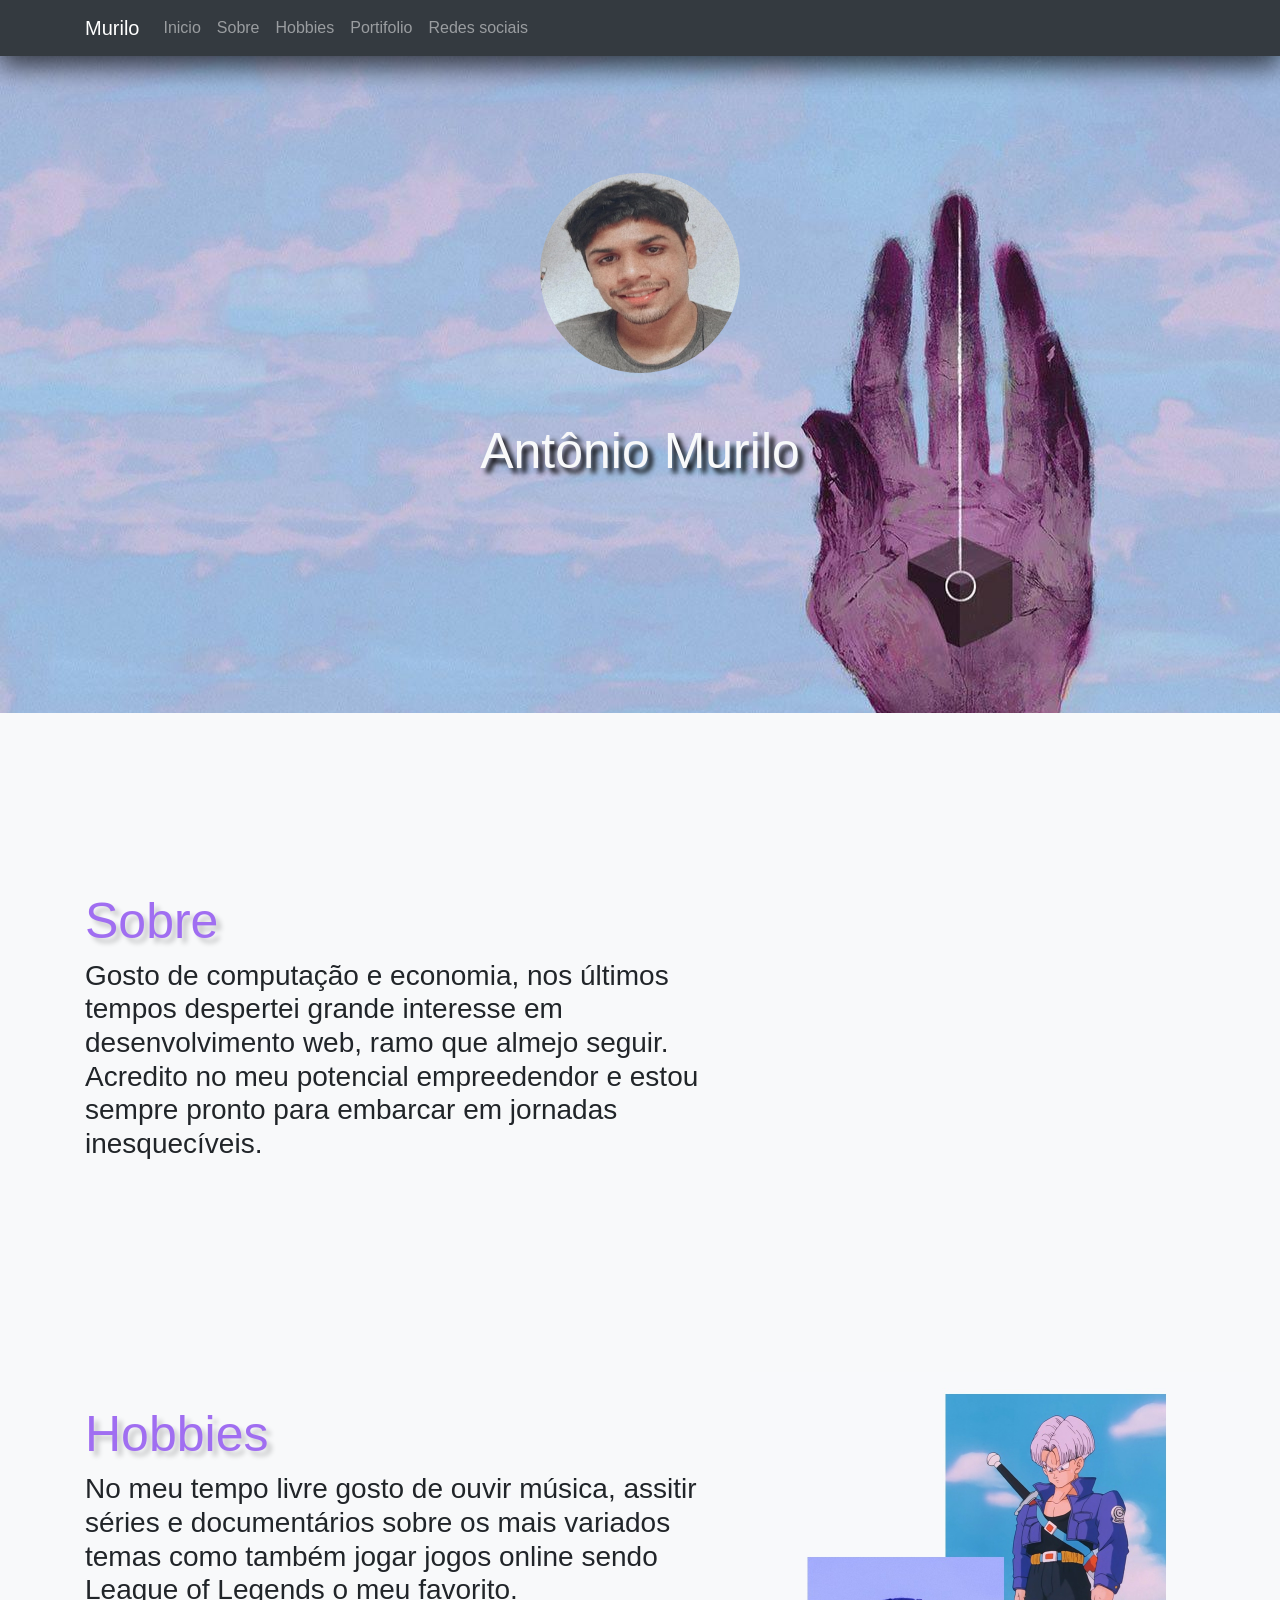
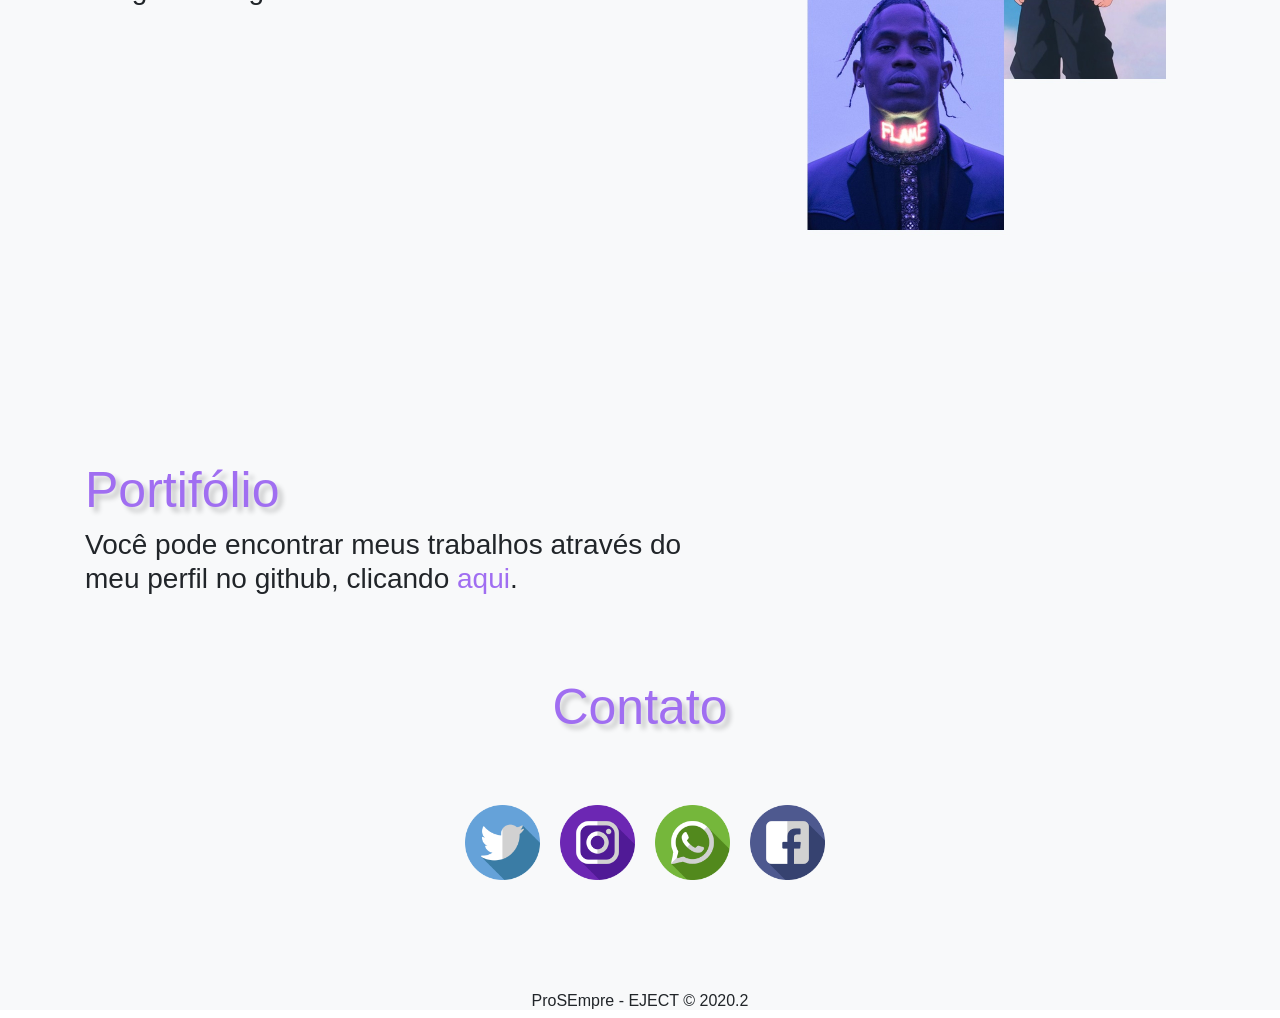
==== index.html @ 82c149f2 "#02: adiciona responsividade" ====
<!DOCTYPE html>
<html lang="en">
  <head>
    <meta charset="utf-8">
    <meta name="viewport" content="width=device-width, initial-scale=1, shrink-to-fit=no">

    <link rel="stylesheet" href="https://stackpath.bootstrapcdn.com/bootstrap/4.3.1/css/bootstrap.min.css" integrity="sha384-ggOyR0iXCbMQv3Xipma34MD+dH/1fQ784/j6cY/iJTQUOhcWr7x9JvoRxT2MZw1T" crossorigin="anonymous">
    <link rel="stylesheet" href="style.css">
    <script src="https://code.jquery.com/jquery-3.3.1.slim.min.js" integrity="sha384-q8i/X+965DzO0rT7abK41JStQIAqVgRVzpbzo5smXKp4YfRvH+8abtTE1Pi6jizo" crossorigin="anonymous"></script>
    <script src="https://cdnjs.cloudflare.com/ajax/libs/popper.js/1.14.7/umd/popper.min.js" integrity="sha384-UO2eT0CpHqdSJQ6hJty5KVphtPhzWj9WO1clHTMGa3JDZwrnQq4sF86dIHNDz0W1" crossorigin="anonymous"></script>
    <script src="https://stackpath.bootstrapcdn.com/bootstrap/4.3.1/js/bootstrap.min.js" integrity="sha384-JjSmVgyd0p3pXB1rRibZUAYoIIy6OrQ6VrjIEaFf/nJGzIxFDsf4x0xIM+B07jRM" crossorigin="anonymous"></script>

    <title>Murilo</title>
  </head>
  <body>
    
    <nav id="nav" class="navbar fixed-top navbar-expand-lg navbar-dark bg-dark">
      <div class="container">
        
        <a class="navbar-brand h1 mb-0" href="#inicio">Murilo</a>
        <button class="navbar-toggler" type="button" data-toggle="collapse" data-target="#navbarSite">
          <span class="navbar-toggler-icon">
          </span>
        </button>

        <div class="collaapse navbar-collapse" id="navbarSite">
          <ul class="navbar-nav mr-auto">
            <li class="nav-item">
              <a class="nav-link" href="#inicio">Inicio</a>
            </li>
            <li class="nav-item">
              <a class="nav-link" href="#sobre">Sobre</a>
            </li>
            <li class="nav-item">
              <a class="nav-link" href="#hobbies">Hobbies</a>
            </li>
            <li class="nav-item">
              <a class="nav-link" href="#portifolio">Portifolio</a>
            </li>
            <li class="nav-item">
              <a class="nav-link" href="#redes">Redes sociais</a>
            </li>
          </ul>
      </div>
      </div>
      </nav>
    

    
    <div id="geral">
    <section>
      
      <div id="inicio" class="col-12">
        <img src="murilo.jpeg" width="200" height="200" alt="" class="foto-perfil"><br><br><br>
      <h1 classe="nome">Antônio Murilo</h1>
      </div>
      
    </section>
    

    <section>
        
          <div id="sobre">
          <div class="container">
            <div class="row">
            <div class="col-9"><h2>Sobre</h2></div>
            <div class="col-7"><h3><p>Gosto de computação e economia, nos últimos tempos despertei grande interesse em desenvolvimento web, ramo que almejo seguir. Acredito no meu potencial empreedendor e estou sempre pronto para embarcar em jornadas inesquecíveis.</p></h3></div>
            <div class="col-5"></div>
            </div>
          </div>
          </div>
        
    </section>  
        
    <sectio>
        
          <div id="hobbies">
            <div class="container">
            <div class="row">
            <div class="col-9"><h2>Hobbies</h2></div>
            <div class="col-7"><h3><p>No meu tempo livre gosto de ouvir música, assitir séries e documentários sobre os mais variados temas como também jogar jogos online sendo League of Legends o meu favorito.</p></h3></div>
            <div class="col-5"><img src="2.jpg" width="500" height="500" id="img-hobbies"></div>
            </div>
            </div>
          </div>
    </sectio>
      

    <section>
            <div id="portifolio">
            <div class="container">
            <div class="row">
            <div class="col-9"><h2>Portifólio</h2></div>
            <div class="col-7"><h3><p>Você pode encontrar meus trabalhos através do meu perfil no github, clicando <a href="https://github.com/murilopaiva" target="_blank">aqui</a>.</p></h3></div>
            
            </div>
            </div>
           </div>

    </section>

    

    <section>
        <div class="container">
        <div id="redes">
          <div class="row justify-content-md-center"><div class="col-0"><h2>Contato<br><br></h2>
          </div>
        </div>

    <div class="row justify-content-md-center" id="img-contato">
    <div class="col-1">
      <a id="twitter" href="https://twitter.com/murilopaiva_" target="_blank"><img src="twitter.png" width="75" height="75"></a>
    </div>
    <div class="col-1">
      <a id="instagram" href="https://www.instagram.com/murilopaiva_/" target="_blank"><img src="instagram.png" width="75" height="75"></a>
    </div>
    <div class="col-1">
      <a id="whatsapp" href="https://api.whatsapp.com/send?phone=5584991711121" target="_blank"><img src="whatsapp.png" width="75" height="75"></a>
    </div>
    <div class="col-1">
      <a id="facebook" href="https://www.facebook.com/murilo.paiva.775/" target="_blank"><img src="facebook.png" width="75" height="75"></a>
    </div>
  </div>
</div>
</div>
    </section>
    </div>
    </div>

</body>
  
<footer><div class="footer"><h6>ProSEmpre - EJECT © 2020.2<h6></div></footer>
  
</html>
---- style.css ----
body{

	padding:0;
	margin:0;
}

#geral{

	overflow: hidden;
	background-color: #F8F9FA;
}

nav{
    box-shadow: 0 8px 28px 0 rgba(0, 0, 0, 0.466), 0 8px 28px 0 rgba(0, 0, 0, 0.438);
    width:100%;
}


#inicio{
    height: 700px;
    background: url(back.jpg);
    background-position: left;
    background: cover;
    background-attachment: fixed;
	margin: 0 auto;
    padding: auto;
    width: 100%;
	margin-top: 1%;
    text-align: center;

}

.foto-perfil{
	border-radius: 50%;
	width: 200px;
    height: 200px;
    margin-top: 160px;
    
    
}

#geral h1{
   color:#F8F9FA;
   font-size: 50px;
   text-shadow: .1em 0.1em 0.1em rgba(0,0,0,1);

}

#sobre{

	margin:0 auto;
	padding: 50px;
    margin-top: 10%;
}

#hobbies{

	margin:0 auto;
	padding: 50px;
	margin-top: 10%;
}

#portifolio{
	margin:0 auto;
	padding: 10px;
	margin-top: 10%;

}

#geral h2{
	color: rgb(160, 110, 241);
    font-size: 50px;
    text-shadow: 0.1em 0.1em 0.1em rgba(0,0,0,0.2);
}

#img-hobbies{

    margin-top: -100px;
}

.footer{
	text-align-last: center;
    background:#F8F9FA;
}

#redes {
    
    margin-top: 5%;
    margin-bottom: 10%;
}

#geral a{
    color: rgb(160, 110, 241) ;
}
@media (max-width: 576px){
	#geral p{
		font-size: 16px;
	}
	#img-hobbies{
		display: none;
	}
	#instagram{
        display: none;
    }
    #facebook{
        display: none;

    }
    #twitter{
        display: none;
    }
    #whatsapp{
        margin-left: 60px;
        
    }

    
}
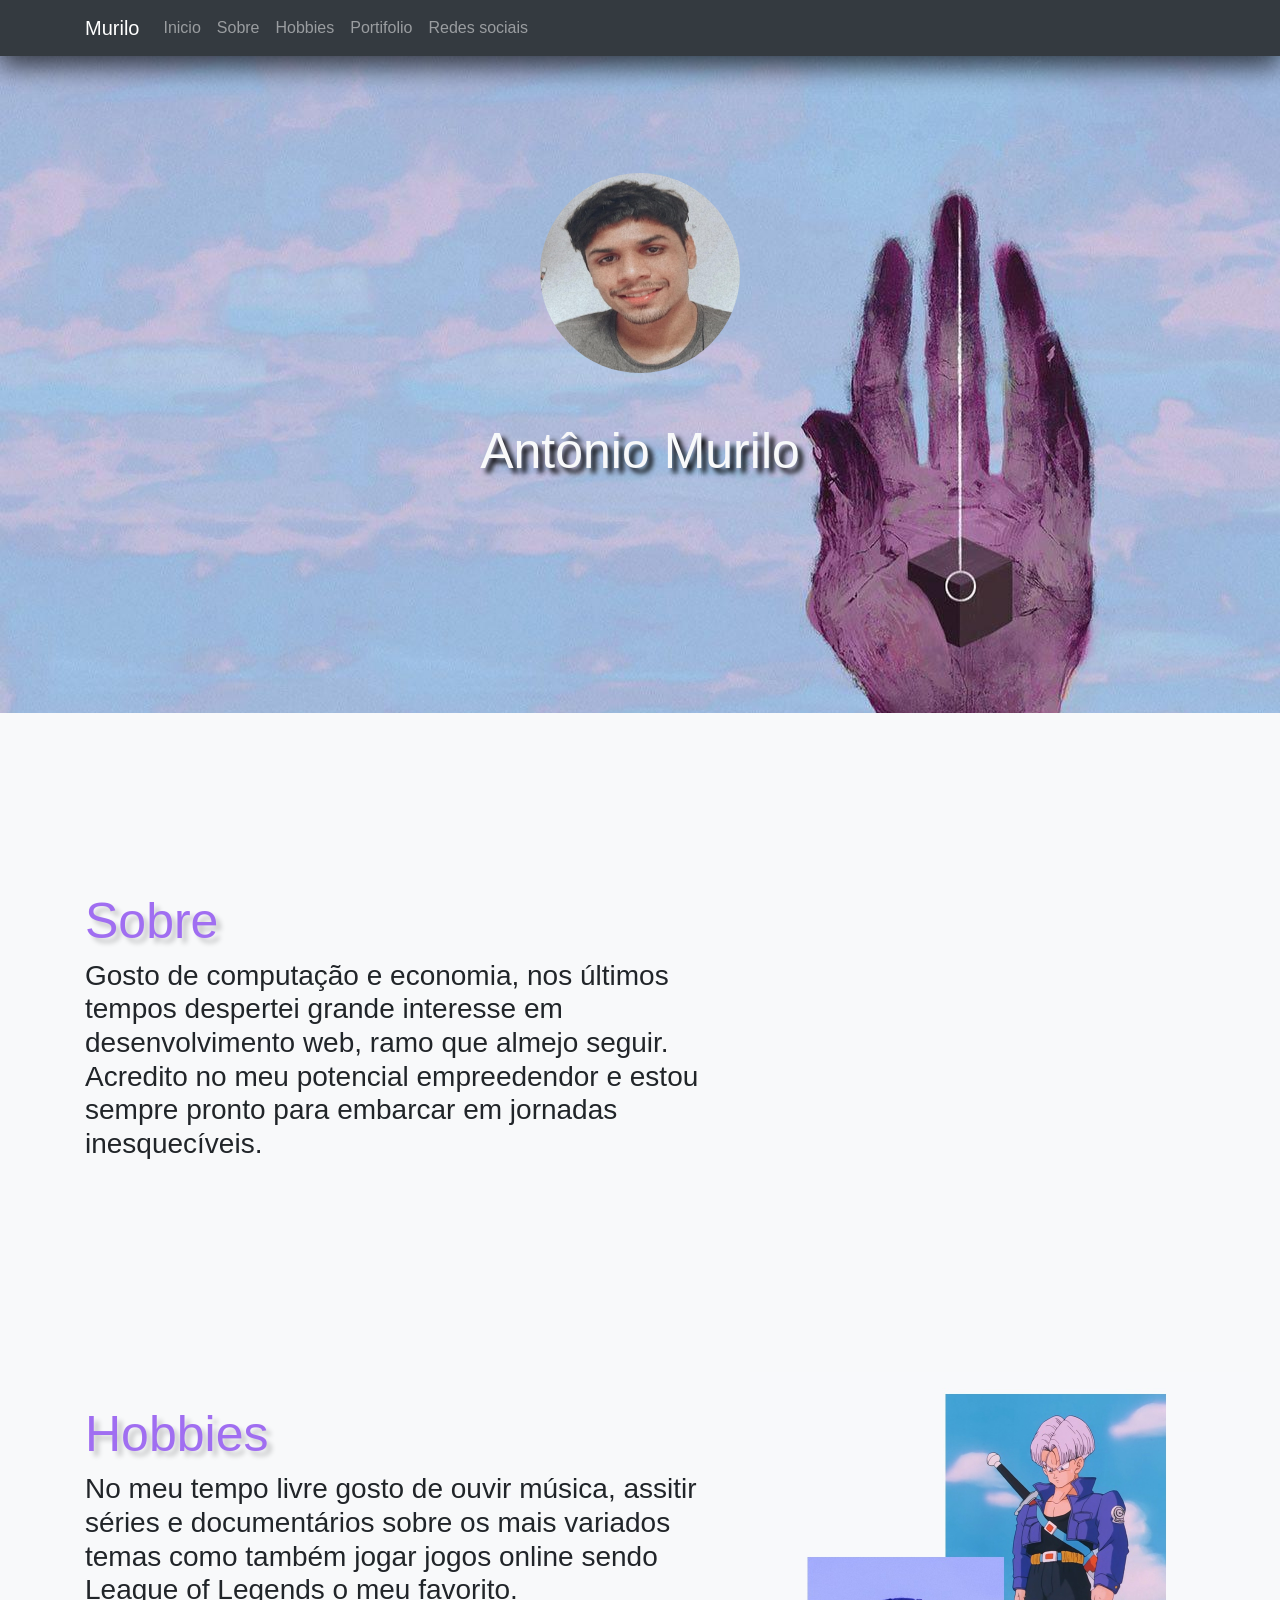
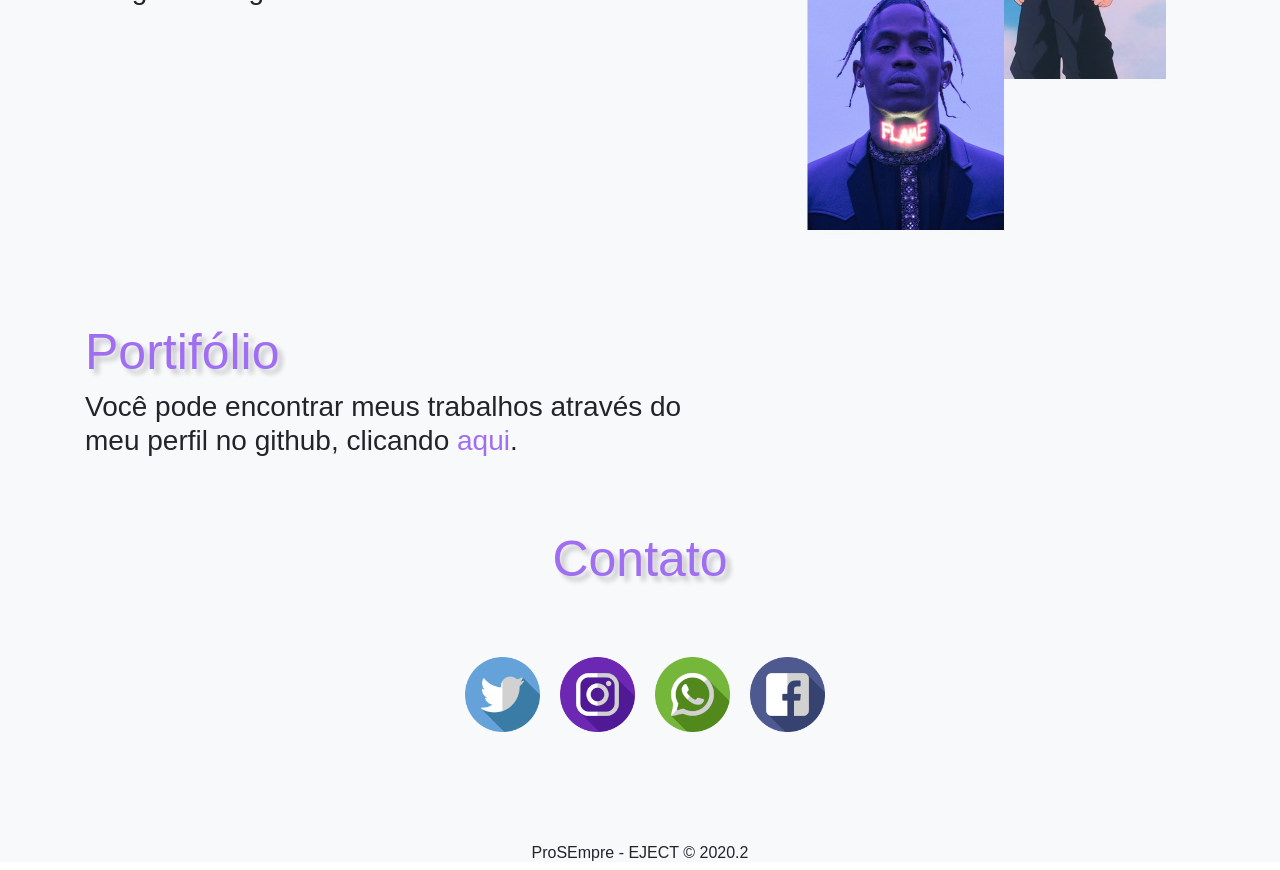
==== commit c8d921b0: "Update index.html" ====
--- a/index.html
+++ b/index.html
@@ -87,7 +87,7 @@
       
 
     <section>
-            <div id="portifolio">
+            <div id="portfólio">
             <div class="container">
             <div class="row">
             <div class="col-9"><h2>Portifólio</h2></div>
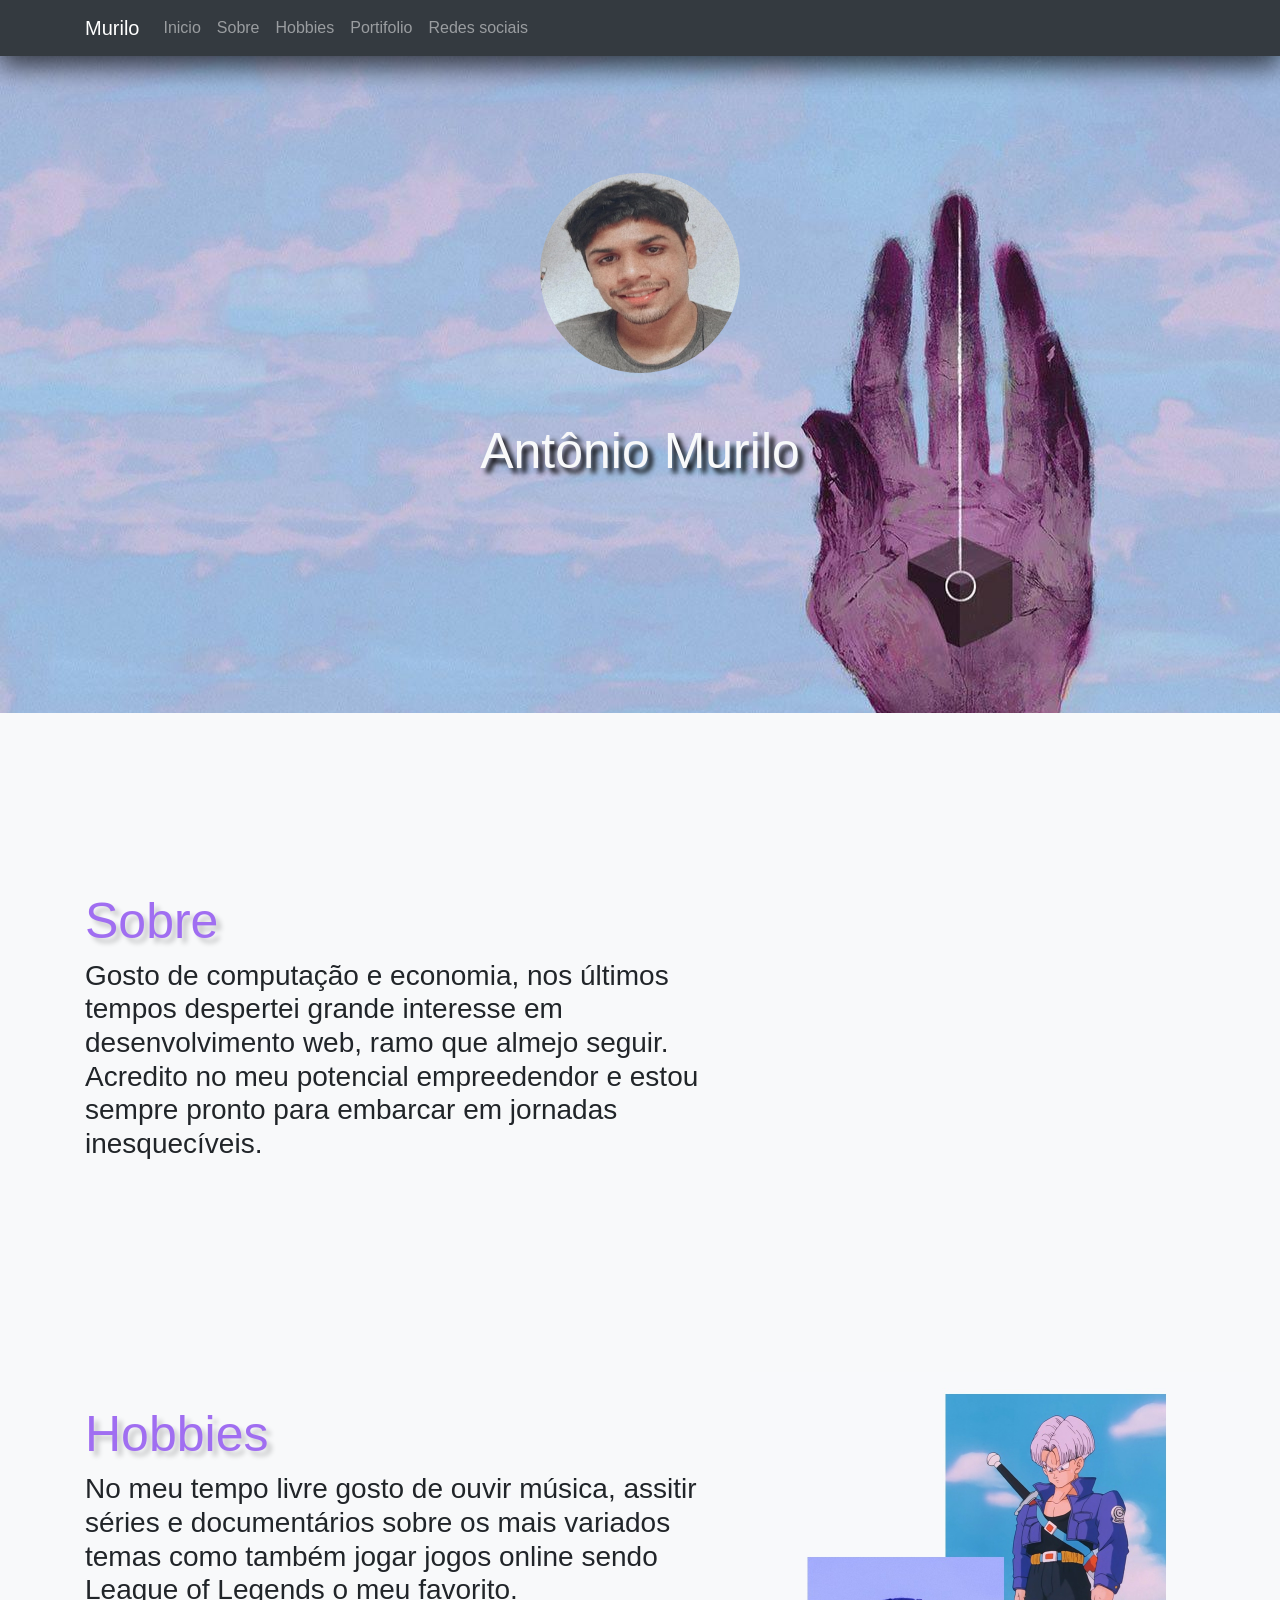
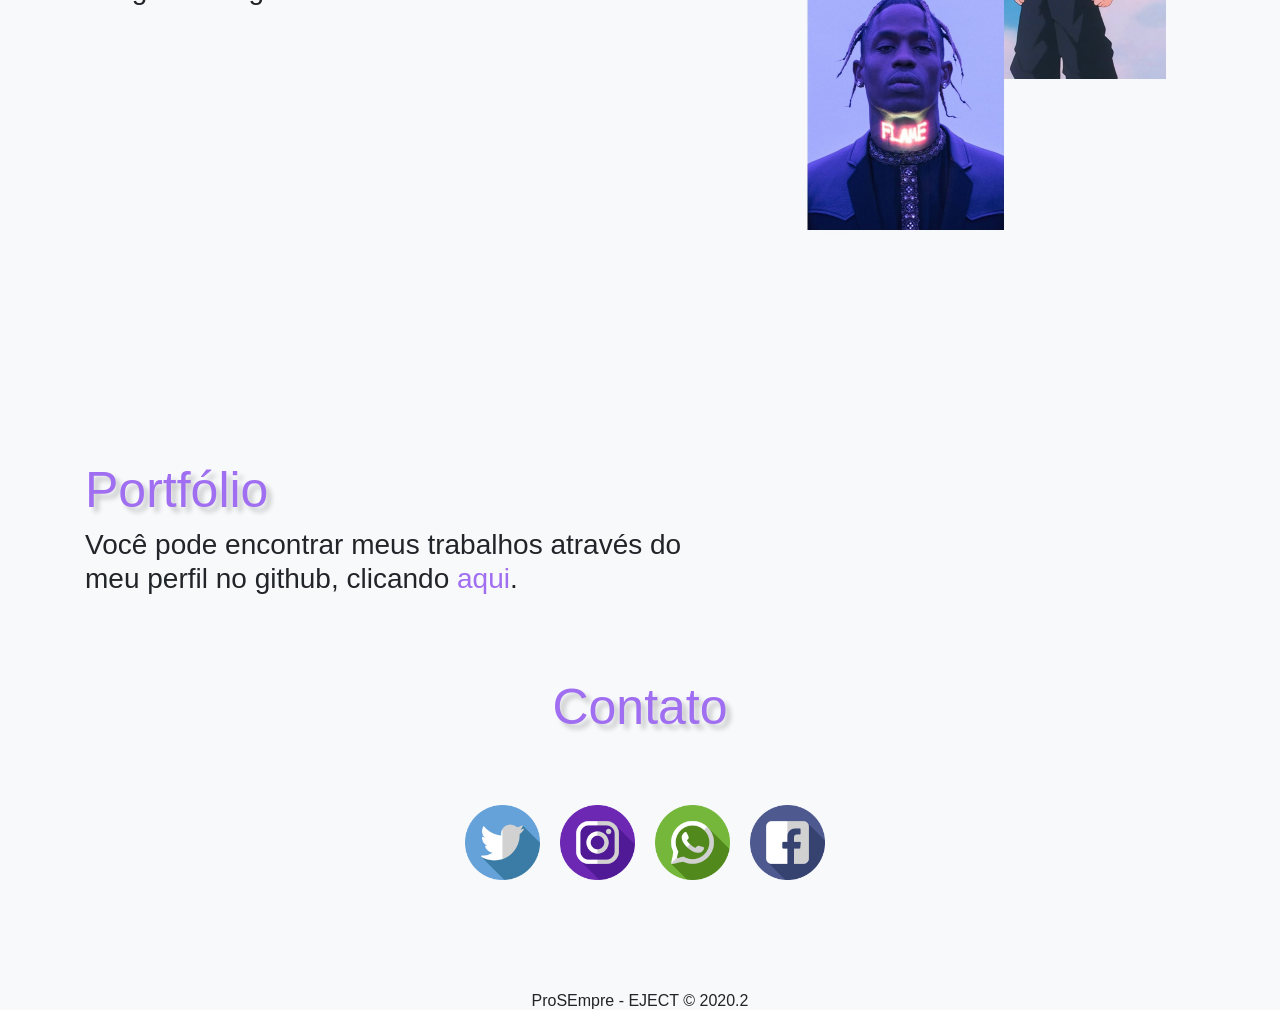
==== commit 321af6f9: "Update index.html" ====
--- a/index.html
+++ b/index.html
@@ -87,10 +87,10 @@
       
 
     <section>
-            <div id="portfólio">
+            <div id="portifolio">
             <div class="container">
             <div class="row">
-            <div class="col-9"><h2>Portifólio</h2></div>
+            <div class="col-9"><h2>Portfólio</h2></div>
             <div class="col-7"><h3><p>Você pode encontrar meus trabalhos através do meu perfil no github, clicando <a href="https://github.com/murilopaiva" target="_blank">aqui</a>.</p></h3></div>
             
             </div>
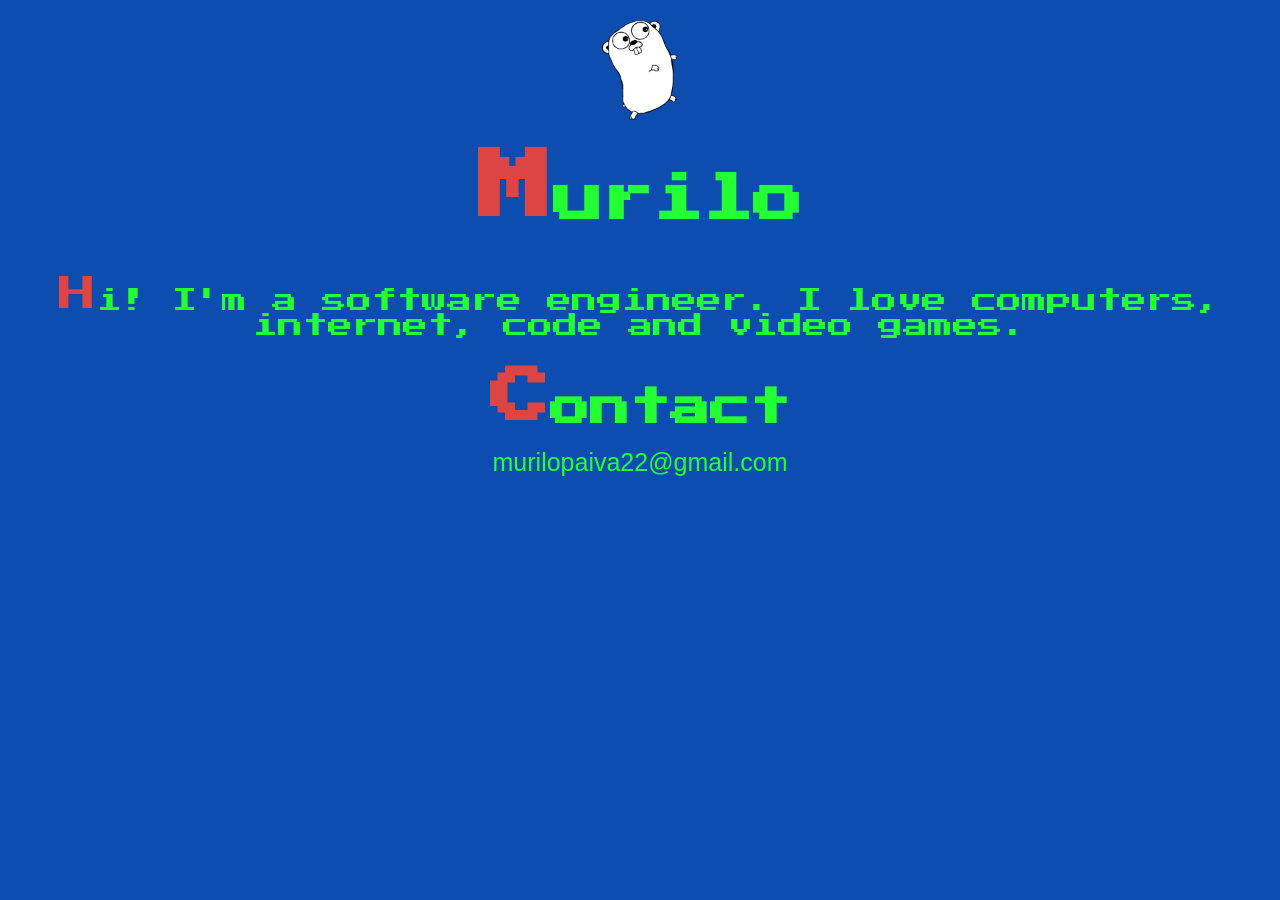
==== commit 69026729: "add new site" ====
--- a/index.html
+++ b/index.html
@@ -1,135 +1,25 @@
 <!DOCTYPE html>
 <html lang="en">
-  <head>
-    <meta charset="utf-8">
-    <meta name="viewport" content="width=device-width, initial-scale=1, shrink-to-fit=no">
+<head>
+    <meta charset="UTF-8">
+    <meta http-equiv="X-UA-Compatible" content="IE=edge">
+    <meta name="viewport" content="width=device-width, initial-scale=1.0">
+    <title>Murilo</title>
+    <link rel="preconnect" href="https://fonts.gstatic.com">
+    <link href="https://fonts.googleapis.com/css2?family=Press+Start+2P&display=swap" rel="stylesheet">
+    <link rel="stylesheet" href="style.css">
+</head>
+<body>
+    <main class="content">
 
-    <link rel="stylesheet" href="https://stackpath.bootstrapcdn.com/bootstrap/4.3.1/css/bootstrap.min.css" integrity="sha384-ggOyR0iXCbMQv3Xipma34MD+dH/1fQ784/j6cY/iJTQUOhcWr7x9JvoRxT2MZw1T" crossorigin="anonymous">
-    <link rel="stylesheet" href="style.css">
-    <script src="https://code.jquery.com/jquery-3.3.1.slim.min.js" integrity="sha384-q8i/X+965DzO0rT7abK41JStQIAqVgRVzpbzo5smXKp4YfRvH+8abtTE1Pi6jizo" crossorigin="anonymous"></script>
-    <script src="https://cdnjs.cloudflare.com/ajax/libs/popper.js/1.14.7/umd/popper.min.js" integrity="sha384-UO2eT0CpHqdSJQ6hJty5KVphtPhzWj9WO1clHTMGa3JDZwrnQq4sF86dIHNDz0W1" crossorigin="anonymous"></script>
-    <script src="https://stackpath.bootstrapcdn.com/bootstrap/4.3.1/js/bootstrap.min.js" integrity="sha384-JjSmVgyd0p3pXB1rRibZUAYoIIy6OrQ6VrjIEaFf/nJGzIxFDsf4x0xIM+B07jRM" crossorigin="anonymous"></script>
-
-    <title>Murilo</title>
-  </head>
-  <body>
+        <img src="Go_gopher.png">
+        
+        <h1>Murilo</h1>
+        <p>Hi! I'm a software engineer. I love computers, internet, code and video games.</p>
+        <h2>Contact</h2>
+        <span>murilopaiva22@gmail.com</span>
+       
+    </main>
     
-    <nav id="nav" class="navbar fixed-top navbar-expand-lg navbar-dark bg-dark">
-      <div class="container">
-        
-        <a class="navbar-brand h1 mb-0" href="#inicio">Murilo</a>
-        <button class="navbar-toggler" type="button" data-toggle="collapse" data-target="#navbarSite">
-          <span class="navbar-toggler-icon">
-          </span>
-        </button>
-
-        <div class="collaapse navbar-collapse" id="navbarSite">
-          <ul class="navbar-nav mr-auto">
-            <li class="nav-item">
-              <a class="nav-link" href="#inicio">Inicio</a>
-            </li>
-            <li class="nav-item">
-              <a class="nav-link" href="#sobre">Sobre</a>
-            </li>
-            <li class="nav-item">
-              <a class="nav-link" href="#hobbies">Hobbies</a>
-            </li>
-            <li class="nav-item">
-              <a class="nav-link" href="#portifolio">Portifolio</a>
-            </li>
-            <li class="nav-item">
-              <a class="nav-link" href="#redes">Redes sociais</a>
-            </li>
-          </ul>
-      </div>
-      </div>
-      </nav>
-    
-
-    
-    <div id="geral">
-    <section>
-      
-      <div id="inicio" class="col-12">
-        <img src="murilo.jpeg" width="200" height="200" alt="" class="foto-perfil"><br><br><br>
-      <h1 classe="nome">Antônio Murilo</h1>
-      </div>
-      
-    </section>
-    
-
-    <section>
-        
-          <div id="sobre">
-          <div class="container">
-            <div class="row">
-            <div class="col-9"><h2>Sobre</h2></div>
-            <div class="col-7"><h3><p>Gosto de computação e economia, nos últimos tempos despertei grande interesse em desenvolvimento web, ramo que almejo seguir. Acredito no meu potencial empreedendor e estou sempre pronto para embarcar em jornadas inesquecíveis.</p></h3></div>
-            <div class="col-5"></div>
-            </div>
-          </div>
-          </div>
-        
-    </section>  
-        
-    <sectio>
-        
-          <div id="hobbies">
-            <div class="container">
-            <div class="row">
-            <div class="col-9"><h2>Hobbies</h2></div>
-            <div class="col-7"><h3><p>No meu tempo livre gosto de ouvir música, assitir séries e documentários sobre os mais variados temas como também jogar jogos online sendo League of Legends o meu favorito.</p></h3></div>
-            <div class="col-5"><img src="2.jpg" width="500" height="500" id="img-hobbies"></div>
-            </div>
-            </div>
-          </div>
-    </sectio>
-      
-
-    <section>
-            <div id="portifolio">
-            <div class="container">
-            <div class="row">
-            <div class="col-9"><h2>Portfólio</h2></div>
-            <div class="col-7"><h3><p>Você pode encontrar meus trabalhos através do meu perfil no github, clicando <a href="https://github.com/murilopaiva" target="_blank">aqui</a>.</p></h3></div>
-            
-            </div>
-            </div>
-           </div>
-
-    </section>
-
-    
-
-    <section>
-        <div class="container">
-        <div id="redes">
-          <div class="row justify-content-md-center"><div class="col-0"><h2>Contato<br><br></h2>
-          </div>
-        </div>
-
-    <div class="row justify-content-md-center" id="img-contato">
-    <div class="col-1">
-      <a id="twitter" href="https://twitter.com/murilopaiva_" target="_blank"><img src="twitter.png" width="75" height="75"></a>
-    </div>
-    <div class="col-1">
-      <a id="instagram" href="https://www.instagram.com/murilopaiva_/" target="_blank"><img src="instagram.png" width="75" height="75"></a>
-    </div>
-    <div class="col-1">
-      <a id="whatsapp" href="https://api.whatsapp.com/send?phone=5584991711121" target="_blank"><img src="whatsapp.png" width="75" height="75"></a>
-    </div>
-    <div class="col-1">
-      <a id="facebook" href="https://www.facebook.com/murilo.paiva.775/" target="_blank"><img src="facebook.png" width="75" height="75"></a>
-    </div>
-  </div>
-</div>
-</div>
-    </section>
-    </div>
-    </div>
-
 </body>
-  
-<footer><div class="footer"><h6>ProSEmpre - EJECT © 2020.2<h6></div></footer>
-  
-</html>
+</html>
--- a/style.css
+++ b/style.css
@@ -1,118 +1,72 @@
-body{
-
-	padding:0;
-	margin:0;
+*{
+    margin: 0;
+    padding: 0;
 }
 
-#geral{
-
-	overflow: hidden;
-	background-color: #F8F9FA;
+body {
+    background-color: #0C4DAF;
 }
 
-nav{
-    box-shadow: 0 8px 28px 0 rgba(0, 0, 0, 0.466), 0 8px 28px 0 rgba(0, 0, 0, 0.438);
-    width:100%;
+.content {
+    display: flex;
+    flex-direction: column;
+    justify-content: center;
+    align-items: center;
+    
+}
+
+.content img {
+    height: auto;
+    width: 100px;
+    margin-top: 20px;
+    
+}
+
+.content h1 {
+    font-family: 'Press Start 2P', cursive;
+    font-size: 50px;
+    color: #23FF32;
+    margin-top: 30px;
+    
 }
 
 
-#inicio{
-    height: 700px;
-    background: url(back.jpg);
-    background-position: left;
-    background: cover;
-    background-attachment: fixed;
-	margin: 0 auto;
-    padding: auto;
-    width: 100%;
-	margin-top: 1%;
-    text-align: center;
-
+.content h1:first-letter {
+    font-size: 150%;
+    color: #DD4444;
 }
 
-.foto-perfil{
-	border-radius: 50%;
-	width: 200px;
-    height: 200px;
-    margin-top: 160px;
-    
-    
+.content p {
+    margin-top: 50px;
+    font-family: 'Press Start 2P', cursive;
+    font-size: 25px;
+    text-align: center;
+    color: #23FF32;
 }
 
-#geral h1{
-   color:#F8F9FA;
-   font-size: 50px;
-   text-shadow: .1em 0.1em 0.1em rgba(0,0,0,1);
-
+.content p:first-letter {
+    font-size: 150%;
+    color: #DD4444;
 }
 
-#sobre{
-
-	margin:0 auto;
-	padding: 50px;
-    margin-top: 10%;
+.content h2 {
+    font-family: 'Press Start 2P', cursive;
+    font-size: 40px;
+    color: #23FF32;
+    margin-top: 30px;
 }
 
-#hobbies{
-
-	margin:0 auto;
-	padding: 50px;
-	margin-top: 10%;
+.content h2:first-letter {
+    font-size: 150%;
+    color: #DD4444;
 }
 
-#portifolio{
-	margin:0 auto;
-	padding: 10px;
-	margin-top: 10%;
-
+.content span{
+    color: #23FF32;
+    font-family: Arial, Helvetica, sans-serif;
+    font-size: 25px;
+    margin-top: 20px ;
 }
 
-#geral h2{
-	color: rgb(160, 110, 241);
-    font-size: 50px;
-    text-shadow: 0.1em 0.1em 0.1em rgba(0,0,0,0.2);
-}
 
-#img-hobbies{
 
-    margin-top: -100px;
-}
-
-.footer{
-	text-align-last: center;
-    background:#F8F9FA;
-}
-
-#redes {
-    
-    margin-top: 5%;
-    margin-bottom: 10%;
-}
-
-#geral a{
-    color: rgb(160, 110, 241) ;
-}
-@media (max-width: 576px){
-	#geral p{
-		font-size: 16px;
-	}
-	#img-hobbies{
-		display: none;
-	}
-	#instagram{
-        display: none;
-    }
-    #facebook{
-        display: none;
-
-    }
-    #twitter{
-        display: none;
-    }
-    #whatsapp{
-        margin-left: 60px;
-        
-    }
-
-    
-}
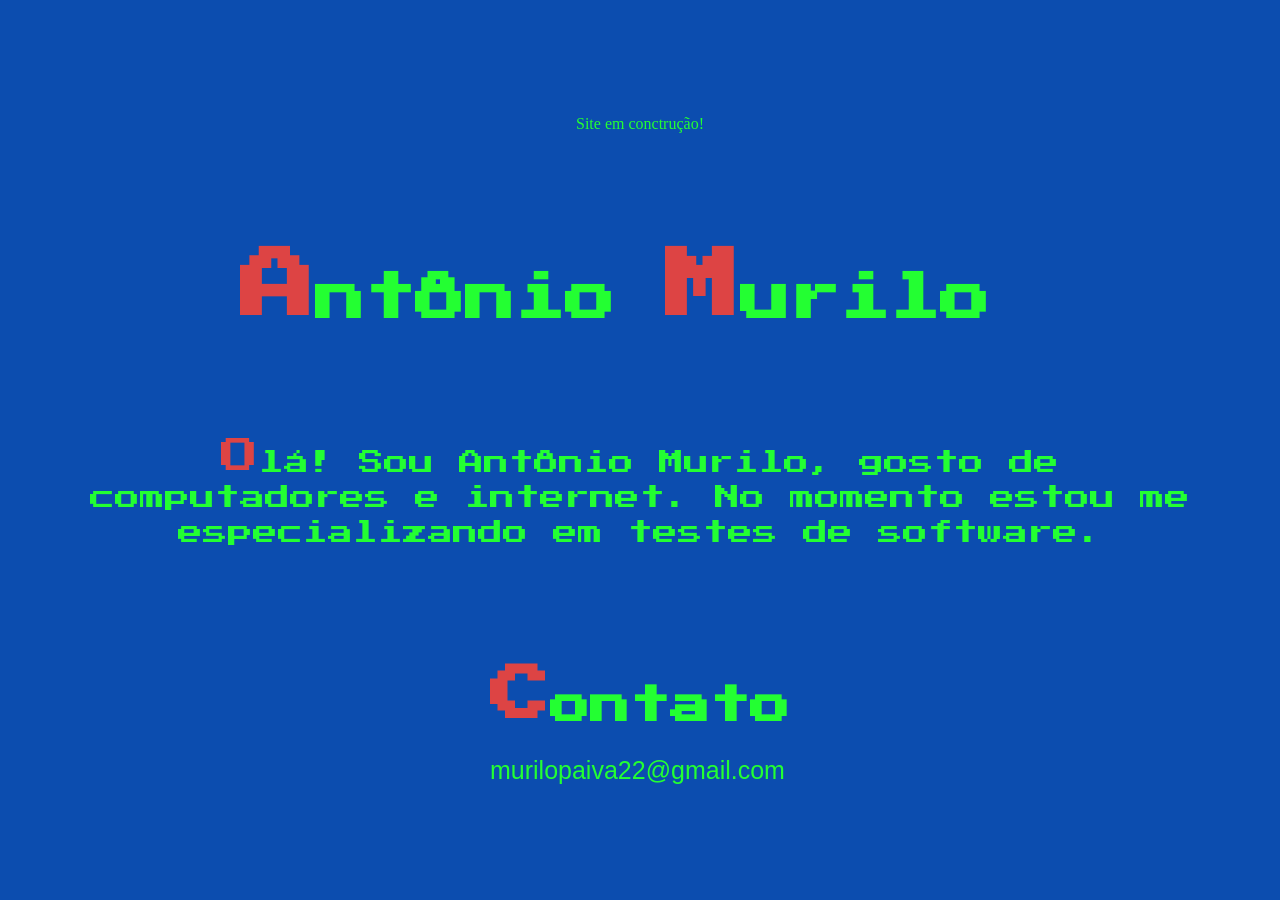
==== commit 54b6903d: "01 - Adiciona meu site" ====
--- a/index.html
+++ b/index.html
@@ -11,13 +11,18 @@
 </head>
 <body>
     <main class="content">
-
-        <img src="Go_gopher.png">
-        
-        <h1>Murilo</h1>
-        <p>Hi! I'm a software engineer. I love computers, internet, code and video games.</p>
-        <h2>Contact</h2>
-        <span>murilopaiva22@gmail.com</span>
+        <span class="note">Site em conctrução!</span>
+        <div class="name">
+            <h1>Antônio</h1>
+            <h1>Murilo</h1>
+        </div>
+        <div class="about">
+            <p>Olá! Sou Antônio Murilo, gosto de computadores e internet. No momento estou me especializando em testes de software.</p>
+        </div>
+        <div class="contact">
+            <h2>Contato</h2>
+            <span>murilopaiva22@gmail.com</span>
+        </div>
        
     </main>
     
--- a/style.css
+++ b/style.css
@@ -2,70 +2,74 @@
     margin: 0;
     padding: 0;
 }
-
 body {
     background-color: #0C4DAF;
 }
-
 .content {
     display: flex;
     flex-direction: column;
-    justify-content: center;
+    justify-content: space-evenly;
     align-items: center;
+    height: 100vh;
+    width: 100%;
     
 }
-
 .content img {
     height: auto;
     width: 100px;
     margin-top: 20px;
     
 }
-
+.name{
+    display: flex;
+}
 .content h1 {
     font-family: 'Press Start 2P', cursive;
     font-size: 50px;
     color: #23FF32;
-    margin-top: 30px;
+    margin-right: 50px;
     
 }
-
-
 .content h1:first-letter {
     font-size: 150%;
     color: #DD4444;
 }
-
+.about {
+    box-sizing: border-box;
+    width: 100%;
+    height: auto;
+    padding: 0 5%;
+}
 .content p {
-    margin-top: 50px;
     font-family: 'Press Start 2P', cursive;
     font-size: 25px;
     text-align: center;
     color: #23FF32;
+    line-height: 35px;
 }
-
 .content p:first-letter {
     font-size: 150%;
     color: #DD4444;
 }
-
 .content h2 {
     font-family: 'Press Start 2P', cursive;
     font-size: 40px;
     color: #23FF32;
-    margin-top: 30px;
 }
-
-.content h2:first-letter {
+.contact h2{
+    margin-bottom: 30px;
+}
+.contact h2:first-letter {
     font-size: 150%;
     color: #DD4444;
 }
-
-.content span{
+.note {
+    color: #23FF32;
+}
+.contact span{
     color: #23FF32;
     font-family: Arial, Helvetica, sans-serif;
     font-size: 25px;
-    margin-top: 20px ;
 }
 
 
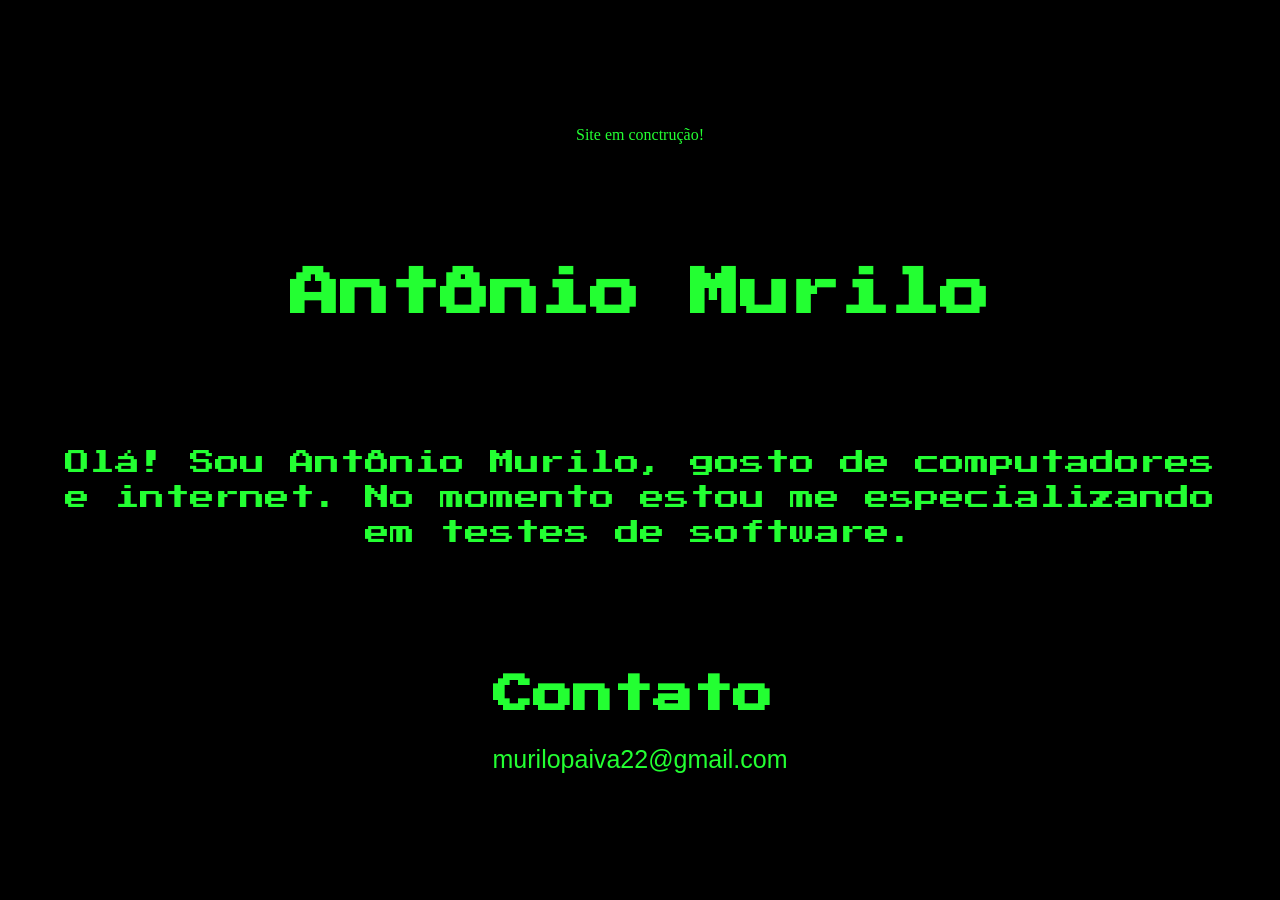
==== commit 6f6958c7: "Adiciona alteração de cor do fundo" ====
--- a/index.html
+++ b/index.html
@@ -13,8 +13,7 @@
     <main class="content">
         <span class="note">Site em conctrução!</span>
         <div class="name">
-            <h1>Antônio</h1>
-            <h1>Murilo</h1>
+            <h1>Antônio Murilo</h1>
         </div>
         <div class="about">
             <p>Olá! Sou Antônio Murilo, gosto de computadores e internet. No momento estou me especializando em testes de software.</p>
--- a/style.css
+++ b/style.css
@@ -3,7 +3,7 @@
     padding: 0;
 }
 body {
-    background-color: #0C4DAF;
+    background-color: #000000;
 }
 .content {
     display: flex;
@@ -27,12 +27,6 @@
     font-family: 'Press Start 2P', cursive;
     font-size: 50px;
     color: #23FF32;
-    margin-right: 50px;
-    
-}
-.content h1:first-letter {
-    font-size: 150%;
-    color: #DD4444;
 }
 .about {
     box-sizing: border-box;
@@ -47,10 +41,6 @@
     color: #23FF32;
     line-height: 35px;
 }
-.content p:first-letter {
-    font-size: 150%;
-    color: #DD4444;
-}
 .content h2 {
     font-family: 'Press Start 2P', cursive;
     font-size: 40px;
@@ -58,10 +48,6 @@
 }
 .contact h2{
     margin-bottom: 30px;
-}
-.contact h2:first-letter {
-    font-size: 150%;
-    color: #DD4444;
 }
 .note {
     color: #23FF32;
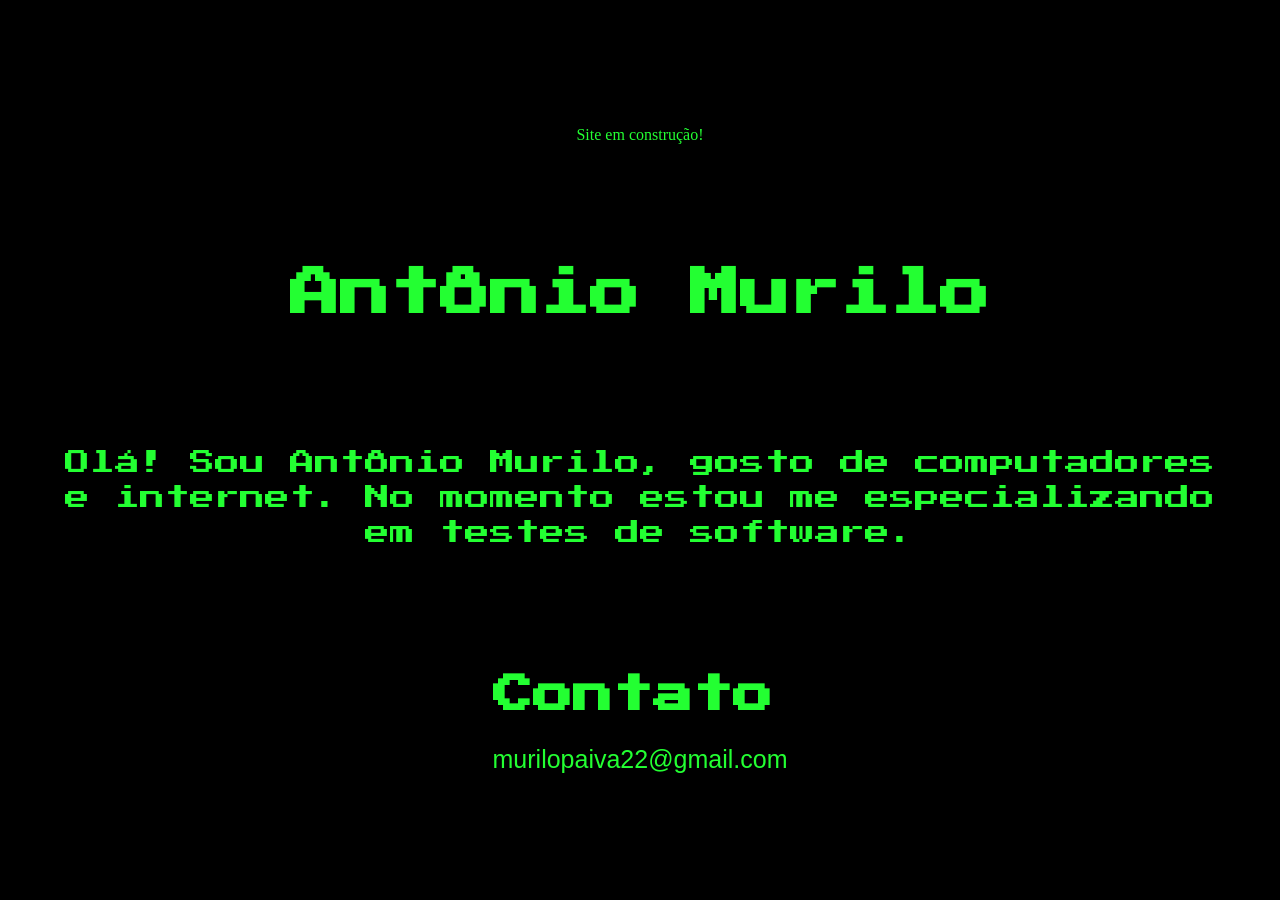
==== commit 870b2d30: "Update index.html" ====
--- a/index.html
+++ b/index.html
@@ -11,7 +11,7 @@
 </head>
 <body>
     <main class="content">
-        <span class="note">Site em conctrução!</span>
+        <span class="note">Site em construção!</span>
         <div class="name">
             <h1>Antônio Murilo</h1>
         </div>
@@ -26,4 +26,4 @@
     </main>
     
 </body>
-</html>+</html>
